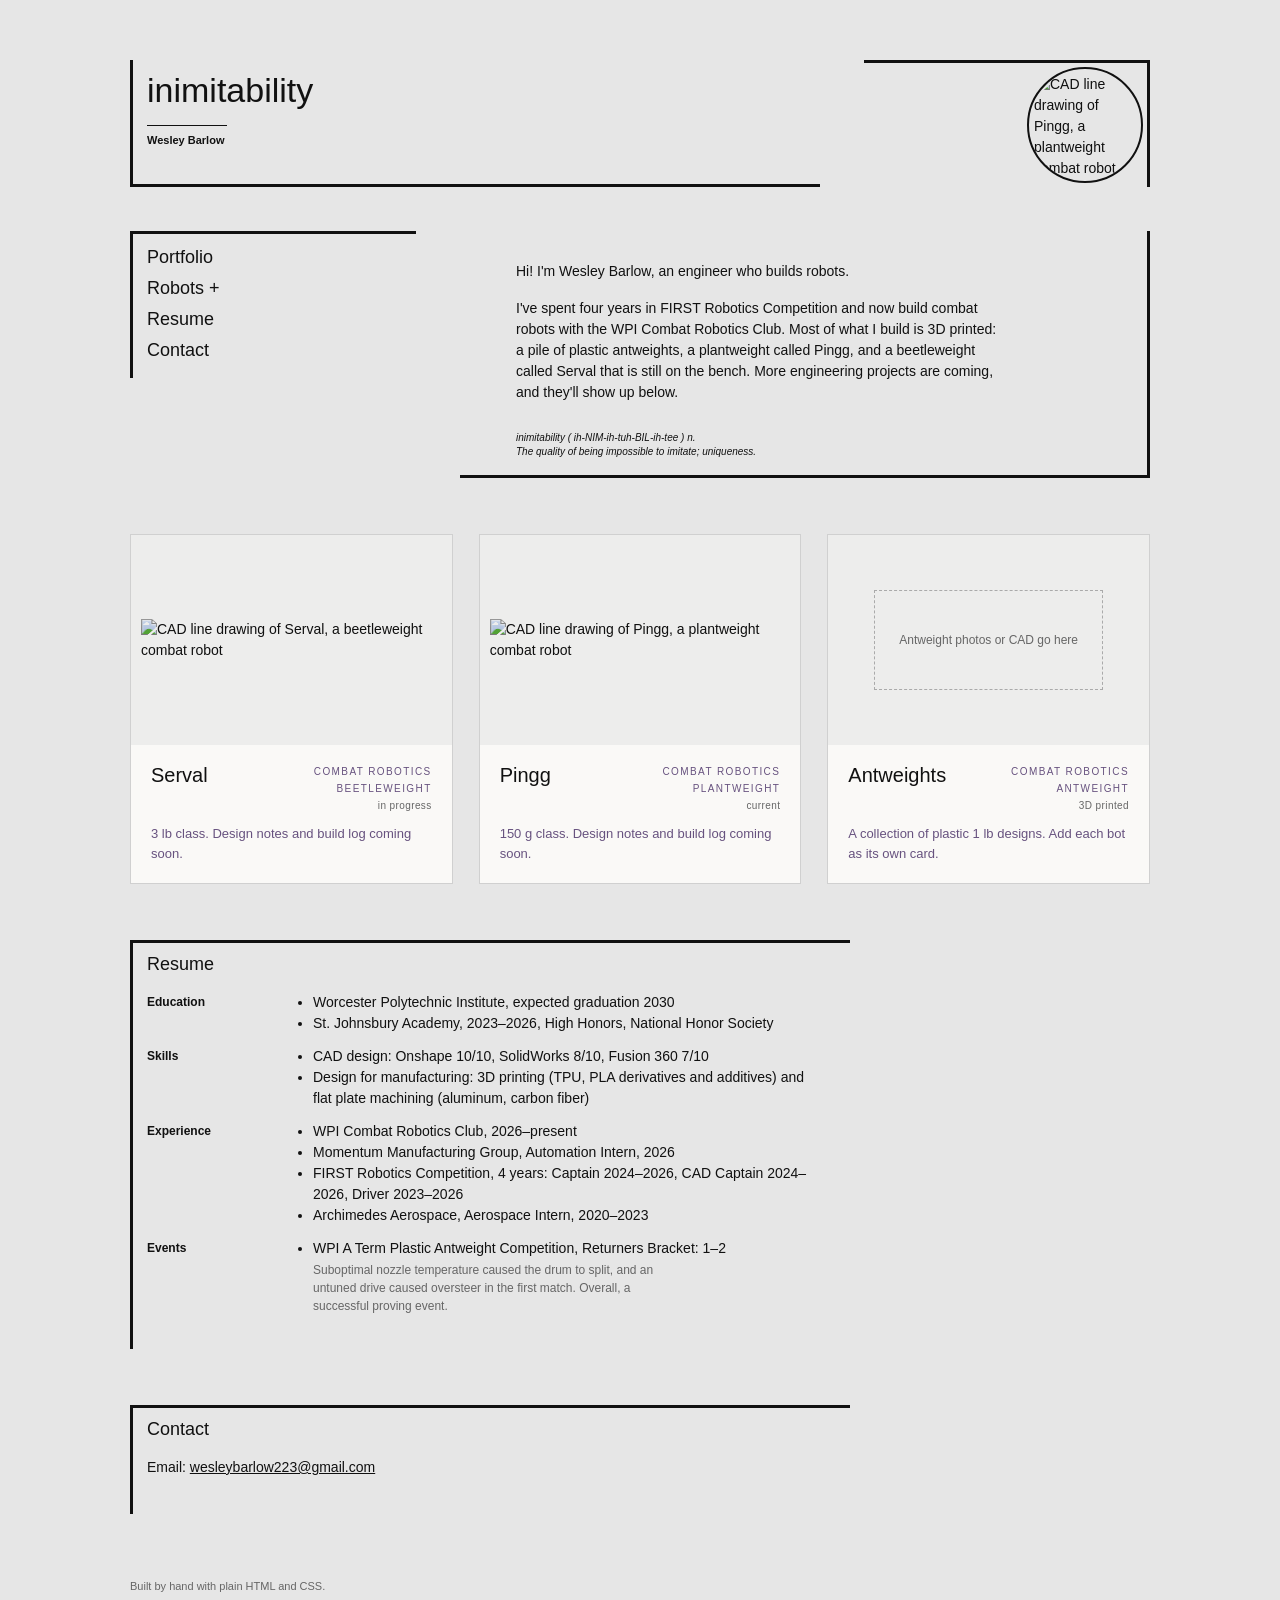
==== index.html @ 0fb49ba6 "Added style and index files for first publish" ====
<!DOCTYPE html>
<html lang="en">
<head>
  <meta charset="utf-8">
  <meta name="viewport" content="width=device-width, initial-scale=1">
  <title>inimitability | Wesley Barlow</title>
  <meta name="description" content="Combat robotics and engineering projects by Wesley Barlow.">
  <link rel="stylesheet" href="style.css">
</head>

<body>
<div class="wrap">

  <!-- ===== HEADER ===== -->
  <header class="top">
    <div class="title-box">
      <h1>inimitability</h1>
      <hr class="rule">
      <p class="name">Wesley Barlow</p>
    </div>
    <div class="logo-box">
      <div class="logo">
        <img src="images/pingg.png" alt="CAD line drawing of Pingg, a plantweight combat robot">
      </div>
    </div>
  </header>

  <!-- ===== NAV + INTRO ===== -->
  <div class="layout">
    <nav class="side" aria-label="Main">
      <a href="#portfolio">Portfolio</a>
      <details>
        <summary>Robots</summary>
        <div class="sub">
          <a href="#serval">Serval (beetleweight)</a>
          <a href="#pingg">Pingg (plantweight)</a>
          <a href="#antweights">Antweights</a>
        </div>
      </details>
      <a href="#resume">Resume</a>
      <a href="#contact">Contact</a>
    </nav>

    <section class="intro">
      <p>Hi! I'm Wesley Barlow, an engineer who builds robots.</p>
      <p>I've spent four years in FIRST Robotics Competition and now build combat robots with the WPI Combat Robotics Club. Most of what I build is 3D printed: a pile of plastic antweights, a plantweight called Pingg, and a beetleweight called Serval that is still on the bench. More engineering projects are coming, and they'll show up below.</p>

      <div class="definition">
        <p>inimitability ( <span>ih-NIM-ih-tuh-BIL-ih-tee</span> ) n.</p>
        <p>The quality of being impossible to imitate; uniqueness.</p>
      </div>
    </section>
  </div>

  <!-- ===== PORTFOLIO ===== -->
  <main id="portfolio" class="portfolio" aria-label="Portfolio">

    <!--
      HOW TO ADD A PROJECT:
      1. Put your image in the "images" folder.
      2. Copy one whole <article> ... </article> block below.
      3. Change the id, the image file name, the title, the tags, the status and the note.
      Newest projects go first.
      To leave a spot for a future project, copy the "Antweights" card and swap in its details.
    -->

    <article class="card" id="serval">
      <div class="card-img">
        <img src="images/serval.png" alt="CAD line drawing of Serval, a beetleweight combat robot">
      </div>
      <div class="card-body">
        <h3>Serval</h3>
        <p class="meta">Combat robotics<br>Beetleweight<span class="status">in progress</span></p>
        <p class="card-note">3 lb class. Design notes and build log coming soon.</p>
      </div>
    </article>

    <article class="card" id="pingg">
      <div class="card-img">
        <img src="images/pingg.png" alt="CAD line drawing of Pingg, a plantweight combat robot">
      </div>
      <div class="card-body">
        <h3>Pingg</h3>
        <p class="meta">Combat robotics<br>Plantweight<span class="status">current</span></p>
        <p class="card-note">150 g class. Design notes and build log coming soon.</p>
      </div>
    </article>

    <article class="card" id="antweights">
      <div class="card-img">
        <div class="placeholder">Antweight photos or CAD go here</div>
      </div>
      <div class="card-body">
        <h3>Antweights</h3>
        <p class="meta">Combat robotics<br>Antweight<span class="status">3D printed</span></p>
        <p class="card-note">A collection of plastic 1 lb designs. Add each bot as its own card.</p>
      </div>
    </article>

  </main>

  <!-- ===== RESUME ===== -->
  <section id="resume" class="section">
    <div class="box">
      <h2>Resume</h2>

      <dl class="resume-row">
        <dt>Education</dt>
        <dd>
          <ul>
            <li>Worcester Polytechnic Institute, expected graduation 2030</li>
            <li>St. Johnsbury Academy, 2023&ndash;2026, High Honors, National Honor Society</li>
          </ul>
        </dd>
      </dl>

      <dl class="resume-row">
        <dt>Skills</dt>
        <dd>
          <ul>
            <li>CAD design: Onshape 10/10, SolidWorks 8/10, Fusion 360 7/10</li>
            <li>Design for manufacturing: 3D printing (TPU, PLA derivatives and additives) and flat plate machining (aluminum, carbon fiber)</li>
          </ul>
        </dd>
      </dl>

      <dl class="resume-row">
        <dt>Experience</dt>
        <dd>
          <ul>
            <li>WPI Combat Robotics Club, 2026&ndash;present</li>
            <li>Momentum Manufacturing Group, Automation Intern, 2026</li>
            <li>FIRST Robotics Competition, 4 years: Captain 2024&ndash;2026, CAD Captain 2024&ndash;2026, Driver 2023&ndash;2026</li>
            <li>Archimedes Aerospace, Aerospace Intern, 2020&ndash;2023</li>
          </ul>
        </dd>
      </dl>

      <dl class="resume-row">
        <dt>Events</dt>
        <dd>
          <ul>
            <li>
              WPI A Term Plastic Antweight Competition, Returners Bracket: 1&ndash;2
              <span class="note event-note">Suboptimal nozzle temperature caused the drum to split, and an untuned drive caused oversteer in the first match. Overall, a successful proving event.</span>
            </li>
          </ul>
        </dd>
      </dl>
    </div>
  </section>

  <!-- ===== CONTACT ===== -->
  <section id="contact" class="section">
    <div class="box">
      <h2>Contact</h2>
      <p>Email: <a href="mailto:wesleybarlow223@gmail.com">wesleybarlow223@gmail.com</a></p>
    </div>
  </section>

  <footer>
    <p>Built by hand with plain HTML and CSS.</p>
  </footer>

</div>
</body>
</html>
---- style.css ----
/* ------------------------------------------------------------
   Colors and sizes live here so they are easy to tweak.
   ------------------------------------------------------------ */
:root {
  --bg: #e6e6e6;        /* page background */
  --ink: #111;          /* text and borders */
  --muted: #666;        /* small gray text */
  --card: #faf9f7;      /* card body */
  --card-img: #ededec;  /* band behind the drawings */
  --card-line: #d0d0d0; /* thin card outline */
  --accent: #67527f;    /* tags and card links */
  --border: 3px solid var(--ink);
  --gap: 44px;
}

* { box-sizing: border-box; }

html { scroll-behavior: smooth; }

body {
  margin: 0;
  background: var(--bg);
  color: var(--ink);
  font-family: Helvetica, Arial, sans-serif;
  font-size: 14px;
  line-height: 1.5;
}

.wrap {
  max-width: 1060px;
  margin: 0 auto;
  padding: 60px 20px 80px;
}

a { color: inherit; }
a:focus-visible,
summary:focus-visible {
  outline: 2px solid var(--accent);
  outline-offset: 3px;
}

/* ---------- header ---------- */
.top {
  display: flex;
  gap: var(--gap);
}

.title-box {
  flex: 1;
  border-left: var(--border);
  border-bottom: var(--border);
  padding: 10px 14px 12px;
}

.title-box h1 {
  margin: 0;
  font-size: 34px;
  font-weight: 400;
  line-height: 1.2;
}

.title-box .rule {
  width: 80px;
  border: 0;
  border-top: 1px solid var(--ink);
  margin: 14px 0 6px;
}

.title-box .name {
  margin: 0;
  font-size: 11px;
  font-weight: 700;
}

.logo-box {
  width: 286px;
  border-top: var(--border);
  border-right: var(--border);
  display: flex;
  justify-content: flex-end;
  align-items: flex-start;
  padding: 4px;
}

.logo {
  width: 116px;
  height: 116px;
  border: 2px solid var(--ink);
  border-radius: 50%;
  overflow: hidden;
  display: flex;
  align-items: center;
  justify-content: center;
}

.logo img {
  width: 100%;
  height: 100%;
  object-fit: contain;
  padding: 5px;
  mix-blend-mode: multiply;
}

/* ---------- nav + intro ---------- */
.layout {
  display: grid;
  grid-template-columns: 286px 1fr;
  gap: var(--gap);
  margin-top: var(--gap);
  align-items: start;
}

.side {
  border-left: var(--border);
  border-top: var(--border);
  padding: 8px 14px 12px;
  font-size: 18px;
}

.side a,
.side summary {
  display: block;
  padding: 2px 0;
  text-decoration: none;
  cursor: pointer;
}

.side a:hover,
.side summary:hover { text-decoration: underline; }

.side summary { list-style: none; }
.side summary::-webkit-details-marker { display: none; }
.side summary::after { content: " +"; }
.side details[open] summary::after { content: " \2212"; }

.side .sub a {
  font-size: 14px;
  padding: 2px 0 2px 14px;
}

.intro {
  border-right: var(--border);
  border-bottom: var(--border);
  padding: 30px 26px 16px 56px;
}

.intro p { margin: 0 0 16px; max-width: 62ch; }

.definition {
  margin-top: 28px;
  font-size: 10px;
  line-height: 1.4;
  font-style: italic;
}
.definition p { margin: 0; }

/* ---------- portfolio grid ---------- */
.portfolio {
  margin-top: 56px;
  display: grid;
  grid-template-columns: repeat(auto-fill, minmax(290px, 1fr));
  gap: 26px;
}

.card {
  background: var(--card);
  border: 1px solid var(--card-line);
  display: flex;
  flex-direction: column;
  scroll-margin-top: 24px;
}

.card-img {
  height: 210px;
  background: var(--card-img);
  display: flex;
  align-items: center;
  justify-content: center;
  padding: 10px;
}

.card-img img {
  max-width: 100%;
  max-height: 100%;
  object-fit: contain;
  mix-blend-mode: multiply; /* lets the white drawing background blend into the gray */
}

.card-img .placeholder {
  color: var(--muted);
  font-size: 12px;
  border: 1px dashed #aaa;
  padding: 40px 24px;
  text-align: center;
}

.card-body {
  padding: 18px 20px 20px;
  display: grid;
  grid-template-columns: 1fr auto;
  gap: 6px 14px;
}

.card-body h3 {
  margin: 0;
  font-size: 20px;
  font-weight: 400;
  line-height: 1.25;
}

.meta {
  margin: 0;
  text-align: right;
  font-size: 10px;
  line-height: 1.7;
  letter-spacing: 0.14em;
  text-transform: uppercase;
  color: var(--accent);
}

.meta .status {
  display: block;
  letter-spacing: 0.04em;
  text-transform: none;
  color: var(--muted);
}

.card-note {
  grid-column: 1 / -1;
  margin: 4px 0 0;
  font-size: 13px;
  color: var(--accent);
}

/* ---------- resume + contact ---------- */
.section {
  margin-top: 56px;
  scroll-margin-top: 24px;
}

.section .box {
  border-left: var(--border);
  border-top: var(--border);
  padding: 8px 26px 22px 14px;
  max-width: 720px;
}

.section h2 {
  margin: 0 0 14px;
  font-size: 18px;
  font-weight: 400;
}

.resume-row {
  display: grid;
  grid-template-columns: 130px 1fr;
  gap: 4px 20px;
  margin: 0 0 12px;
}

.resume-row dt { font-weight: 700; font-size: 12px; padding-top: 1px; }
.resume-row dd { margin: 0; }

.resume-row ul { margin: 0; padding-left: 16px; }

.note {
  color: var(--muted);
  font-size: 12px;
}

.event-note {
  display: block;
  margin-top: 2px;
  max-width: 56ch;
}

footer {
  margin-top: 64px;
  font-size: 11px;
  color: var(--muted);
}

/* ---------- small screens ---------- */
@media (max-width: 760px) {
  .wrap { padding: 28px 16px 60px; }
  .top { gap: 16px; }
  .logo-box { width: auto; }
  .logo { width: 84px; height: 84px; }
  .logo img { padding: 4px; }
  .title-box h1 { font-size: 28px; }

  .layout { grid-template-columns: 1fr; gap: 28px; }
  .intro { padding: 22px 16px 14px 24px; }

  .resume-row { grid-template-columns: 1fr; gap: 0; }
}

@media (prefers-reduced-motion: reduce) {
  html { scroll-behavior: auto; }
}
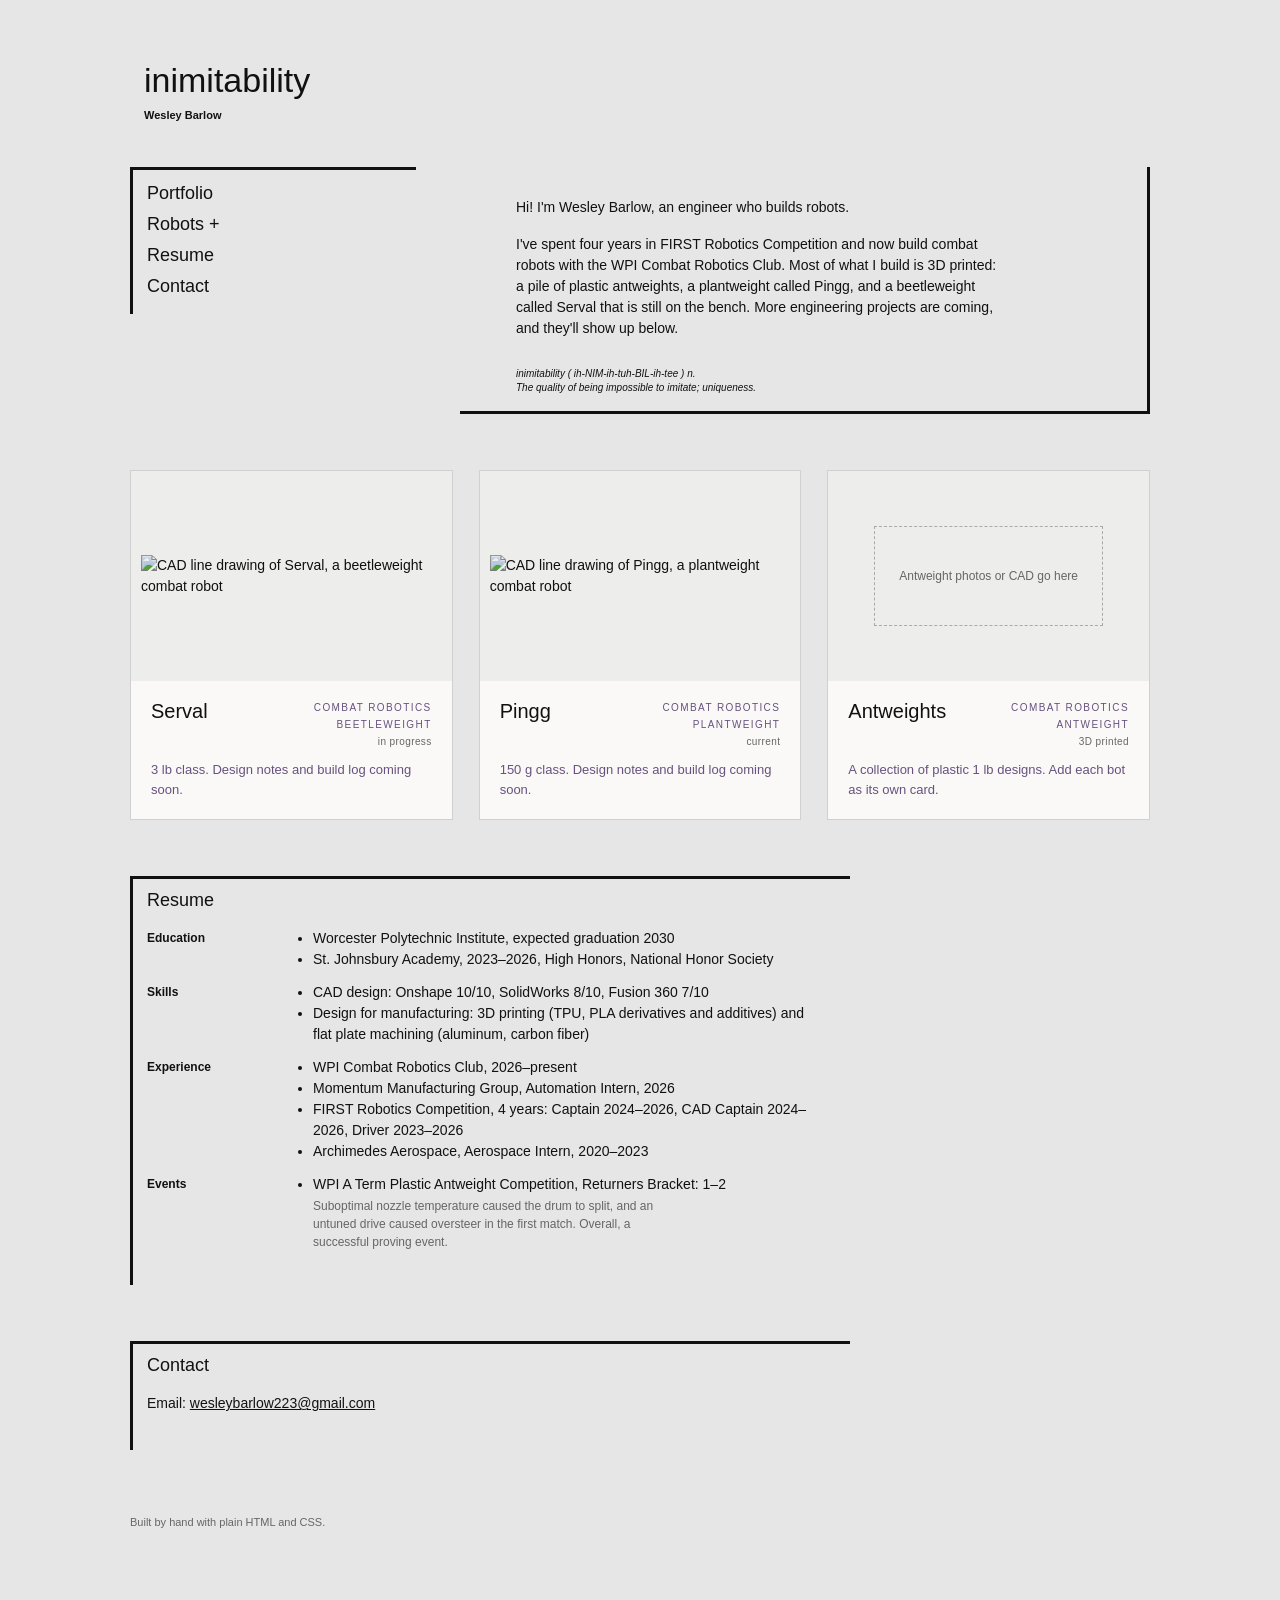
==== commit cd61b01a: "Add files via upload" ====
--- a/index.html
+++ b/index.html
@@ -15,13 +15,7 @@
   <header class="top">
     <div class="title-box">
       <h1>inimitability</h1>
-      <hr class="rule">
       <p class="name">Wesley Barlow</p>
-    </div>
-    <div class="logo-box">
-      <div class="logo">
-        <img src="images/pingg.png" alt="CAD line drawing of Pingg, a plantweight combat robot">
-      </div>
     </div>
   </header>
 
--- a/style.css
+++ b/style.css
@@ -47,9 +47,7 @@
 
 .title-box {
   flex: 1;
-  border-left: var(--border);
-  border-bottom: var(--border);
-  padding: 10px 14px 12px;
+  padding: 0 14px;
 }
 
 .title-box h1 {
@@ -59,46 +57,10 @@
   line-height: 1.2;
 }
 
-.title-box .rule {
-  width: 80px;
-  border: 0;
-  border-top: 1px solid var(--ink);
-  margin: 14px 0 6px;
-}
-
 .title-box .name {
-  margin: 0;
+  margin: 6px 0 0;
   font-size: 11px;
   font-weight: 700;
-}
-
-.logo-box {
-  width: 286px;
-  border-top: var(--border);
-  border-right: var(--border);
-  display: flex;
-  justify-content: flex-end;
-  align-items: flex-start;
-  padding: 4px;
-}
-
-.logo {
-  width: 116px;
-  height: 116px;
-  border: 2px solid var(--ink);
-  border-radius: 50%;
-  overflow: hidden;
-  display: flex;
-  align-items: center;
-  justify-content: center;
-}
-
-.logo img {
-  width: 100%;
-  height: 100%;
-  object-fit: contain;
-  padding: 5px;
-  mix-blend-mode: multiply;
 }
 
 /* ---------- nav + intro ---------- */
@@ -284,9 +246,6 @@
 @media (max-width: 760px) {
   .wrap { padding: 28px 16px 60px; }
   .top { gap: 16px; }
-  .logo-box { width: auto; }
-  .logo { width: 84px; height: 84px; }
-  .logo img { padding: 4px; }
   .title-box h1 { font-size: 28px; }
 
   .layout { grid-template-columns: 1fr; gap: 28px; }
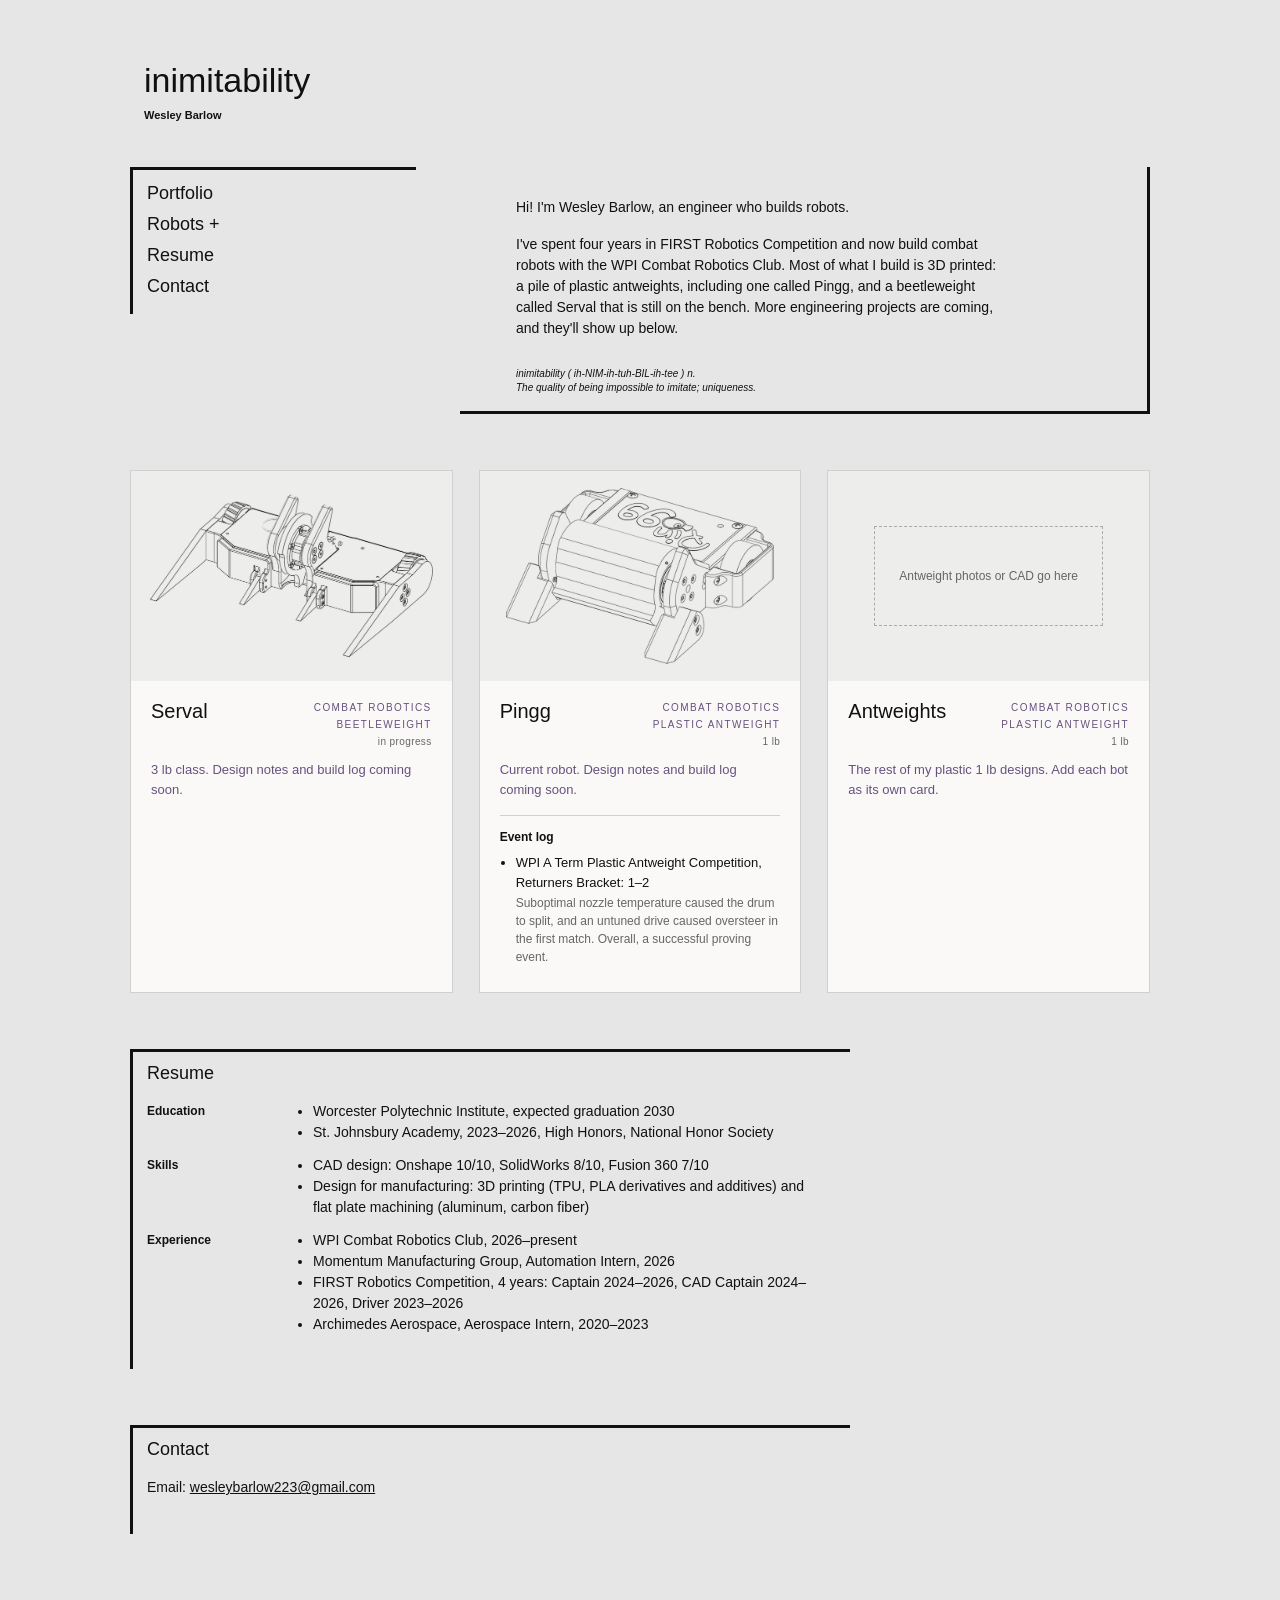
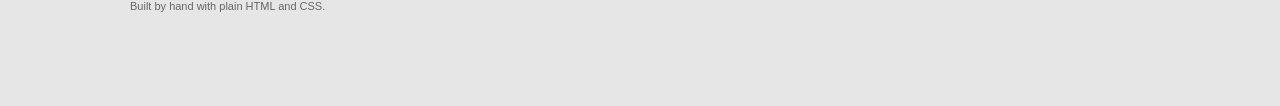
==== commit f0a6b7f3: "Add files via upload" ====
--- a/index.html
+++ b/index.html
@@ -5,7 +5,293 @@
   <meta name="viewport" content="width=device-width, initial-scale=1">
   <title>inimitability | Wesley Barlow</title>
   <meta name="description" content="Combat robotics and engineering projects by Wesley Barlow.">
-  <link rel="stylesheet" href="style.css">
+  <style>
+/* ------------------------------------------------------------
+   Colors and sizes live here so they are easy to tweak.
+   ------------------------------------------------------------ */
+:root {
+  --bg: #e6e6e6;        /* page background */
+  --ink: #111;          /* text and borders */
+  --muted: #666;        /* small gray text */
+  --card: #faf9f7;      /* card body */
+  --card-img: #ededec;  /* band behind the drawings */
+  --card-line: #d0d0d0; /* thin card outline */
+  --accent: #67527f;    /* tags and card links */
+  --border: 3px solid var(--ink);
+  --gap: 44px;
+}
+
+* { box-sizing: border-box; }
+
+html { scroll-behavior: smooth; }
+
+body {
+  margin: 0;
+  background: var(--bg);
+  color: var(--ink);
+  font-family: Helvetica, Arial, sans-serif;
+  font-size: 14px;
+  line-height: 1.5;
+}
+
+.wrap {
+  max-width: 1060px;
+  margin: 0 auto;
+  padding: 60px 20px 80px;
+}
+
+a { color: inherit; }
+a:focus-visible,
+summary:focus-visible {
+  outline: 2px solid var(--accent);
+  outline-offset: 3px;
+}
+
+/* ---------- header ---------- */
+.top {
+  display: flex;
+  gap: var(--gap);
+}
+
+.title-box {
+  flex: 1;
+  padding: 0 14px;
+}
+
+.title-box h1 {
+  margin: 0;
+  font-size: 34px;
+  font-weight: 400;
+  line-height: 1.2;
+}
+
+.title-box .name {
+  margin: 6px 0 0;
+  font-size: 11px;
+  font-weight: 700;
+}
+
+/* ---------- nav + intro ---------- */
+.layout {
+  display: grid;
+  grid-template-columns: 286px 1fr;
+  gap: var(--gap);
+  margin-top: var(--gap);
+  align-items: start;
+}
+
+.side {
+  border-left: var(--border);
+  border-top: var(--border);
+  padding: 8px 14px 12px;
+  font-size: 18px;
+}
+
+.side a,
+.side summary {
+  display: block;
+  padding: 2px 0;
+  text-decoration: none;
+  cursor: pointer;
+}
+
+.side a:hover,
+.side summary:hover { text-decoration: underline; }
+
+.side summary { list-style: none; }
+.side summary::-webkit-details-marker { display: none; }
+.side summary::after { content: " +"; }
+.side details[open] summary::after { content: " \2212"; }
+
+.side .sub a {
+  font-size: 14px;
+  padding: 2px 0 2px 14px;
+}
+
+.intro {
+  border-right: var(--border);
+  border-bottom: var(--border);
+  padding: 30px 26px 16px 56px;
+}
+
+.intro p { margin: 0 0 16px; max-width: 62ch; }
+
+.definition {
+  margin-top: 28px;
+  font-size: 10px;
+  line-height: 1.4;
+  font-style: italic;
+}
+.definition p { margin: 0; }
+
+/* ---------- portfolio grid ---------- */
+.portfolio {
+  margin-top: 56px;
+  display: grid;
+  grid-template-columns: repeat(auto-fill, minmax(290px, 1fr));
+  gap: 26px;
+}
+
+.card {
+  background: var(--card);
+  border: 1px solid var(--card-line);
+  display: flex;
+  flex-direction: column;
+  scroll-margin-top: 24px;
+}
+
+.card-img {
+  height: 210px;
+  background: var(--card-img);
+  display: flex;
+  align-items: center;
+  justify-content: center;
+  padding: 10px;
+}
+
+.card-img img {
+  max-width: 100%;
+  max-height: 100%;
+  object-fit: contain;
+  mix-blend-mode: multiply; /* lets the white drawing background blend into the gray */
+}
+
+.card-img .placeholder {
+  color: var(--muted);
+  font-size: 12px;
+  border: 1px dashed #aaa;
+  padding: 40px 24px;
+  text-align: center;
+}
+
+.card-body {
+  padding: 18px 20px 20px;
+  display: grid;
+  grid-template-columns: 1fr auto;
+  gap: 6px 14px;
+}
+
+.card-body h3 {
+  margin: 0;
+  font-size: 20px;
+  font-weight: 400;
+  line-height: 1.25;
+}
+
+.meta {
+  margin: 0;
+  text-align: right;
+  font-size: 10px;
+  line-height: 1.7;
+  letter-spacing: 0.14em;
+  text-transform: uppercase;
+  color: var(--accent);
+}
+
+.meta .status {
+  display: block;
+  letter-spacing: 0.04em;
+  text-transform: none;
+  color: var(--muted);
+}
+
+.card-note {
+  grid-column: 1 / -1;
+  margin: 4px 0 0;
+  font-size: 13px;
+  color: var(--accent);
+}
+
+/* ---------- resume + contact ---------- */
+.section {
+  margin-top: 56px;
+  scroll-margin-top: 24px;
+}
+
+.section .box {
+  border-left: var(--border);
+  border-top: var(--border);
+  padding: 8px 26px 22px 14px;
+  max-width: 720px;
+}
+
+.section h2 {
+  margin: 0 0 14px;
+  font-size: 18px;
+  font-weight: 400;
+}
+
+.resume-row {
+  display: grid;
+  grid-template-columns: 130px 1fr;
+  gap: 4px 20px;
+  margin: 0 0 12px;
+}
+
+.resume-row dt { font-weight: 700; font-size: 12px; padding-top: 1px; }
+.resume-row dd { margin: 0; }
+
+.resume-row ul { margin: 0; padding-left: 16px; }
+
+.note {
+  color: var(--muted);
+  font-size: 12px;
+}
+
+.event-log {
+  grid-column: 1 / -1;
+  margin-top: 10px;
+  padding-top: 12px;
+  border-top: 1px solid var(--card-line);
+}
+
+.event-log h4 {
+  margin: 0 0 6px;
+  font-size: 12px;
+  font-weight: 700;
+}
+
+.event-log ul {
+  margin: 0;
+  padding-left: 16px;
+}
+
+.event-log li { margin-bottom: 6px; }
+
+.event-name {
+  display: block;
+  font-size: 13px;
+}
+
+.event-notes {
+  display: block;
+  margin-top: 2px;
+  font-size: 12px;
+  color: var(--muted);
+}
+
+footer {
+  margin-top: 64px;
+  font-size: 11px;
+  color: var(--muted);
+}
+
+/* ---------- small screens ---------- */
+@media (max-width: 760px) {
+  .wrap { padding: 28px 16px 60px; }
+  .top { gap: 16px; }
+  .title-box h1 { font-size: 28px; }
+
+  .layout { grid-template-columns: 1fr; gap: 28px; }
+  .intro { padding: 22px 16px 14px 24px; }
+
+  .resume-row { grid-template-columns: 1fr; gap: 0; }
+}
+
+@media (prefers-reduced-motion: reduce) {
+  html { scroll-behavior: auto; }
+}
+</style>
 </head>
 
 <body>
@@ -27,7 +313,7 @@
         <summary>Robots</summary>
         <div class="sub">
           <a href="#serval">Serval (beetleweight)</a>
-          <a href="#pingg">Pingg (plantweight)</a>
+          <a href="#pingg">Pingg (antweight)</a>
           <a href="#antweights">Antweights</a>
         </div>
       </details>
@@ -37,7 +323,7 @@
 
     <section class="intro">
       <p>Hi! I'm Wesley Barlow, an engineer who builds robots.</p>
-      <p>I've spent four years in FIRST Robotics Competition and now build combat robots with the WPI Combat Robotics Club. Most of what I build is 3D printed: a pile of plastic antweights, a plantweight called Pingg, and a beetleweight called Serval that is still on the bench. More engineering projects are coming, and they'll show up below.</p>
+      <p>I've spent four years in FIRST Robotics Competition and now build combat robots with the WPI Combat Robotics Club. Most of what I build is 3D printed: a pile of plastic antweights, including one called Pingg, and a beetleweight called Serval that is still on the bench. More engineering projects are coming, and they'll show up below.</p>
 
       <div class="definition">
         <p>inimitability ( <span>ih-NIM-ih-tuh-BIL-ih-tee</span> ) n.</p>
@@ -51,16 +337,20 @@
 
     <!--
       HOW TO ADD A PROJECT:
-      1. Put your image in the "images" folder.
-      2. Copy one whole <article> ... </article> block below.
-      3. Change the id, the image file name, the title, the tags, the status and the note.
+      1. Copy one whole <article> ... </article> block below.
+      2. Change the id, the title, the tags, the status and the note.
+      3. For the image: the two robot drawings are built into this file. For a new image,
+         either send it to Claude to embed, or upload it to an "images" folder in your repo
+         and point the <img src="images/your-file.png"> at it.
       Newest projects go first.
       To leave a spot for a future project, copy the "Antweights" card and swap in its details.
+      To add an event to a robot, copy one <li> inside its "event-log" block (see Pingg).
+      A robot with no events yet just leaves the event-log block out (see Serval).
     -->
 
     <article class="card" id="serval">
       <div class="card-img">
-        <img src="images/serval.png" alt="CAD line drawing of Serval, a beetleweight combat robot">
+        <img src="[data-uri]" alt="CAD line drawing of Serval, a beetleweight combat robot">
       </div>
       <div class="card-body">
         <h3>Serval</h3>
@@ -71,12 +361,22 @@
 
     <article class="card" id="pingg">
       <div class="card-img">
-        <img src="images/pingg.png" alt="CAD line drawing of Pingg, a plantweight combat robot">
+        <img src="[data-uri]" alt="CAD line drawing of Pingg, an antweight combat robot">
       </div>
       <div class="card-body">
         <h3>Pingg</h3>
-        <p class="meta">Combat robotics<br>Plantweight<span class="status">current</span></p>
-        <p class="card-note">150 g class. Design notes and build log coming soon.</p>
+        <p class="meta">Combat robotics<br>Plastic antweight<span class="status">1 lb</span></p>
+        <p class="card-note">Current robot. Design notes and build log coming soon.</p>
+
+        <div class="event-log">
+          <h4>Event log</h4>
+          <ul>
+            <li>
+              <span class="event-name">WPI A Term Plastic Antweight Competition, Returners Bracket: 1&ndash;2</span>
+              <span class="event-notes">Suboptimal nozzle temperature caused the drum to split, and an untuned drive caused oversteer in the first match. Overall, a successful proving event.</span>
+            </li>
+          </ul>
+        </div>
       </div>
     </article>
 
@@ -86,8 +386,8 @@
       </div>
       <div class="card-body">
         <h3>Antweights</h3>
-        <p class="meta">Combat robotics<br>Antweight<span class="status">3D printed</span></p>
-        <p class="card-note">A collection of plastic 1 lb designs. Add each bot as its own card.</p>
+        <p class="meta">Combat robotics<br>Plastic antweight<span class="status">1 lb</span></p>
+        <p class="card-note">The rest of my plastic 1 lb designs. Add each bot as its own card.</p>
       </div>
     </article>
 
@@ -129,18 +429,6 @@
           </ul>
         </dd>
       </dl>
-
-      <dl class="resume-row">
-        <dt>Events</dt>
-        <dd>
-          <ul>
-            <li>
-              WPI A Term Plastic Antweight Competition, Returners Bracket: 1&ndash;2
-              <span class="note event-note">Suboptimal nozzle temperature caused the drum to split, and an untuned drive caused oversteer in the first match. Overall, a successful proving event.</span>
-            </li>
-          </ul>
-        </dd>
-      </dl>
     </div>
   </section>
 
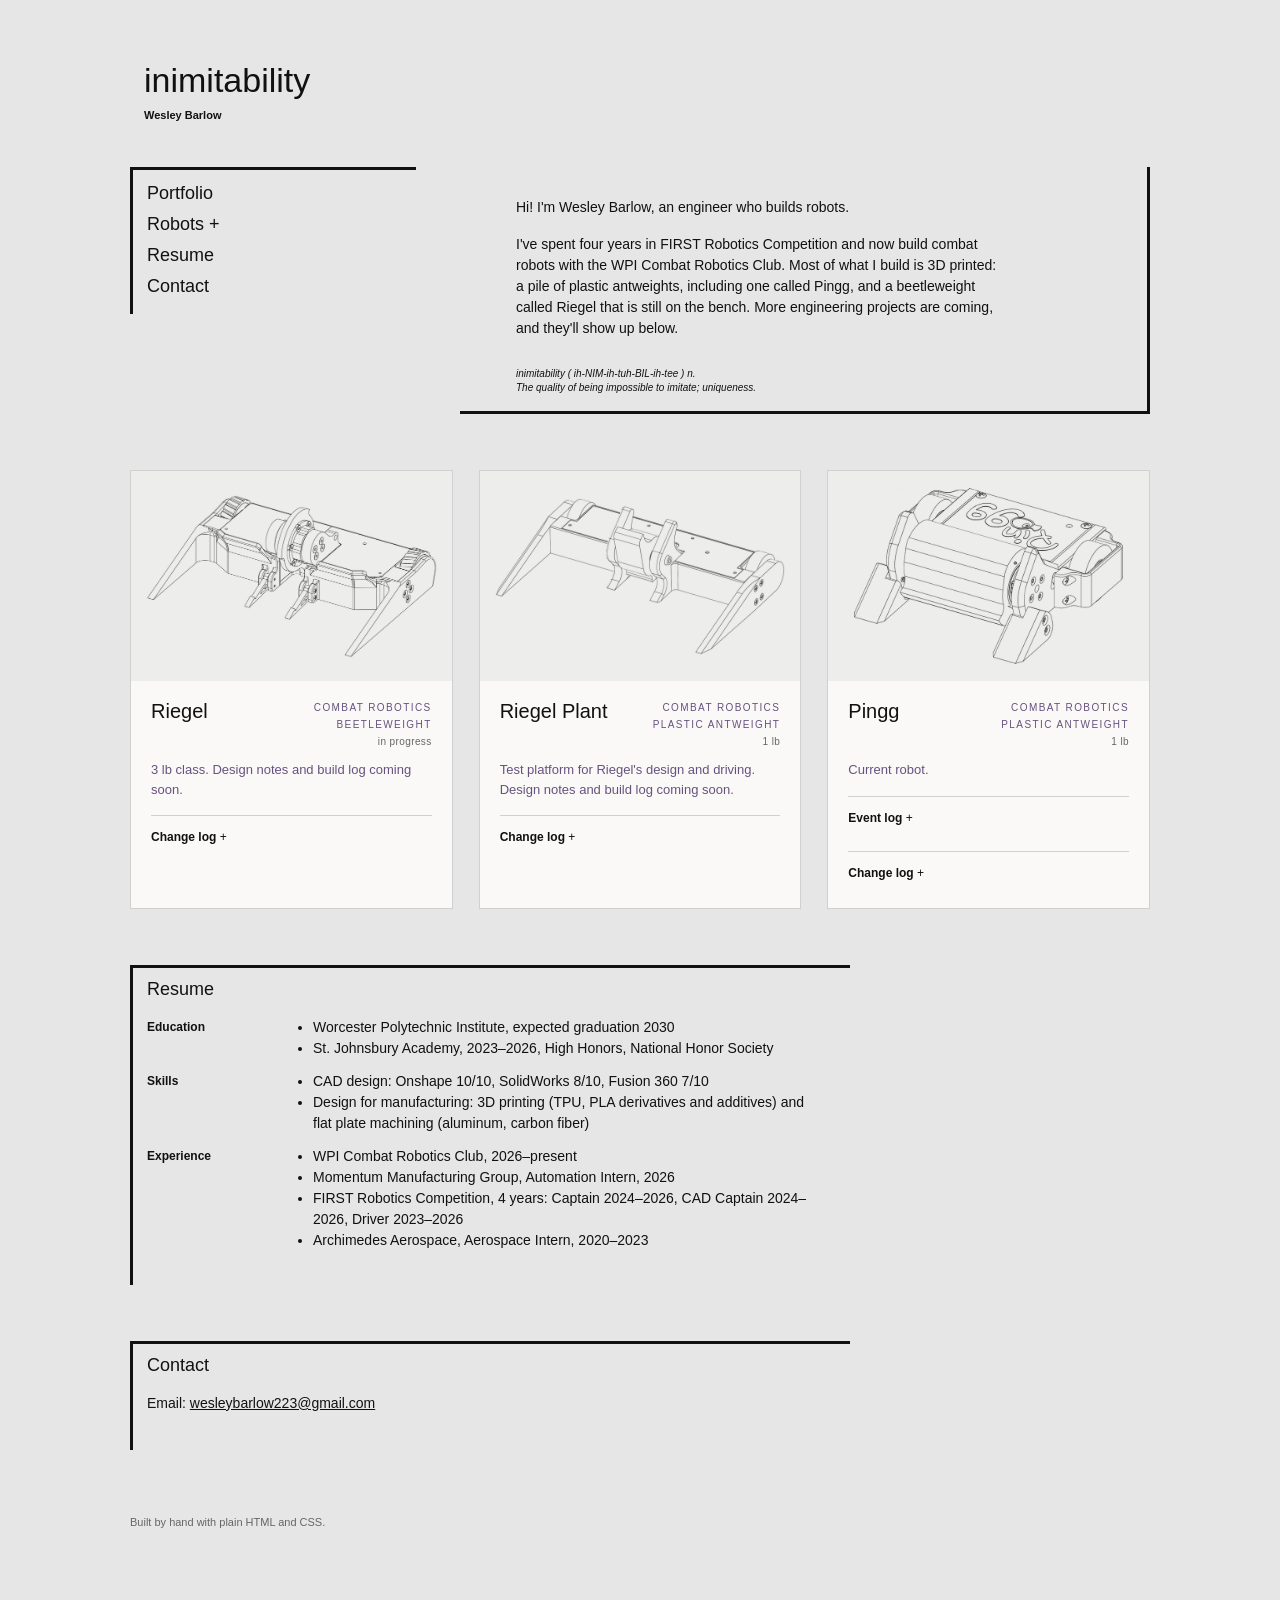
==== commit bf4ec428: "Add files via upload" ====
--- a/index.html
+++ b/index.html
@@ -245,14 +245,21 @@
   border-top: 1px solid var(--card-line);
 }
 
-.event-log h4 {
+.event-log summary {
   margin: 0 0 6px;
   font-size: 12px;
   font-weight: 700;
-}
+  cursor: pointer;
+  list-style: none;
+}
+
+.event-log summary::-webkit-details-marker { display: none; }
+.event-log summary::after { content: " +"; font-weight: 400; }
+.event-log[open] summary::after { content: " \2212"; }
+.event-log summary:hover { text-decoration: underline; }
 
 .event-log ul {
-  margin: 0;
+  margin: 8px 0 0;
   padding-left: 16px;
 }
 
@@ -268,6 +275,20 @@
   margin-top: 2px;
   font-size: 12px;
   color: var(--muted);
+}
+
+.event-tag {
+  margin-left: 6px;
+  font-size: 10px;
+  font-weight: 700;
+  letter-spacing: 0.08em;
+  text-transform: uppercase;
+  color: var(--accent);
+}
+
+.event-log + .event-log {
+  margin-top: 12px;
+  padding-top: 12px;
 }
 
 footer {
@@ -312,9 +333,9 @@
       <details>
         <summary>Robots</summary>
         <div class="sub">
-          <a href="#serval">Serval (beetleweight)</a>
+          <a href="#riegel">Riegel (beetleweight)</a>
           <a href="#pingg">Pingg (antweight)</a>
-          <a href="#antweights">Antweights</a>
+          <a href="#riegel-plant">Riegel Plant (antweight)</a>
         </div>
       </details>
       <a href="#resume">Resume</a>
@@ -323,7 +344,7 @@
 
     <section class="intro">
       <p>Hi! I'm Wesley Barlow, an engineer who builds robots.</p>
-      <p>I've spent four years in FIRST Robotics Competition and now build combat robots with the WPI Combat Robotics Club. Most of what I build is 3D printed: a pile of plastic antweights, including one called Pingg, and a beetleweight called Serval that is still on the bench. More engineering projects are coming, and they'll show up below.</p>
+      <p>I've spent four years in FIRST Robotics Competition and now build combat robots with the WPI Combat Robotics Club. Most of what I build is 3D printed: a pile of plastic antweights, including one called Pingg, and a beetleweight called Riegel that is still on the bench. More engineering projects are coming, and they'll show up below.</p>
 
       <div class="definition">
         <p>inimitability ( <span>ih-NIM-ih-tuh-BIL-ih-tee</span> ) n.</p>
@@ -343,55 +364,94 @@
          either send it to Claude to embed, or upload it to an "images" folder in your repo
          and point the <img src="images/your-file.png"> at it.
       Newest projects go first.
-      To leave a spot for a future project, copy the "Antweights" card and swap in its details.
-      To add an event to a robot, copy one <li> inside its "event-log" block (see Pingg).
-      A robot with no events yet just leaves the event-log block out (see Serval).
+      To add an entry to a robot's event log or change log, copy one <li> inside its
+      "event-log" block (see Pingg or Riegel), newest entry first.
+      A robot with no log yet just leaves the "event-log" block out.
+      The event log and change log are click-to-open dropdowns (<details> elements). Copy either
+      block the same way and add new entries at the top, newest first.
     -->
 
-    <article class="card" id="serval">
+    <article class="card" id="riegel">
       <div class="card-img">
-        <img src="[data-uri]" alt="CAD line drawing of Serval, a beetleweight combat robot">
+        <img src="[data-uri]" alt="CAD line drawing of Riegel, a beetleweight combat robot">
       </div>
       <div class="card-body">
-        <h3>Serval</h3>
+        <h3>Riegel</h3>
         <p class="meta">Combat robotics<br>Beetleweight<span class="status">in progress</span></p>
         <p class="card-note">3 lb class. Design notes and build log coming soon.</p>
+
+        <details class="event-log">
+          <summary>Change log</summary>
+          <ul>
+            <li>
+              <span class="event-name">10/04/26</span>
+              <span class="event-notes">Combined the front guards and corralling forks, added deflection guards, and separated the uprights.</span>
+            </li>
+          </ul>
+        </details>
       </div>
     </article>
 
-    <article class="card" id="pingg">
+        <article class="card" id="riegel-plant">
+      <div class="card-img">
+        <img src="[data-uri]" alt="CAD line drawing of Riegel Plant, a plastic antweight combat robot">
+      </div>
+      <div class="card-body">
+        <h3>Riegel Plant</h3>
+        <p class="meta">Combat robotics<br>Plastic antweight<span class="status">1 lb</span></p>
+        <p class="card-note">Test platform for Riegel's design and driving. Design notes and build log coming soon.</p>
+
+        <details class="event-log">
+          <summary>Change log</summary>
+          <ul>
+            <li>
+              <span class="event-name">09/26/26</span>
+              <span class="event-notes">Created Riegel Plant for testing the design and driving of the beetleweight Riegel.</span>
+            </li>
+          </ul>
+        </details>
+      </div>
+    </article>
+
+<article class="card" id="pingg">
       <div class="card-img">
         <img src="[data-uri]" alt="CAD line drawing of Pingg, an antweight combat robot">
       </div>
       <div class="card-body">
         <h3>Pingg</h3>
         <p class="meta">Combat robotics<br>Plastic antweight<span class="status">1 lb</span></p>
-        <p class="card-note">Current robot. Design notes and build log coming soon.</p>
-
-        <div class="event-log">
-          <h4>Event log</h4>
-          <ul>
+        <p class="card-note">Current robot.</p>
+
+        <details class="event-log">
+          <summary>Event log</summary>
+          <ul>
+            <li>
+              <span class="event-name">October CMARCC, Plastic Antweight Bracket <span class="event-tag">Upcoming</span></span>
+            </li>
             <li>
               <span class="event-name">WPI A Term Plastic Antweight Competition, Returners Bracket: 1&ndash;2</span>
               <span class="event-notes">Suboptimal nozzle temperature caused the drum to split, and an untuned drive caused oversteer in the first match. Overall, a successful proving event.</span>
             </li>
           </ul>
-        </div>
+        </details>
+
+        <details class="event-log">
+          <summary>Change log</summary>
+          <ul>
+            <li>
+              <span class="event-name">09/23/26</span>
+              <span class="event-notes">Pre-event updates: urethane wheel molds, updated motor retention system.</span>
+            </li>
+            <li>
+              <span class="event-name">09/22/26</span>
+              <span class="event-notes">Updated print settings for lower speed, lower cooling, higher nozzle temp.</span>
+            </li>
+          </ul>
+        </details>
       </div>
     </article>
 
-    <article class="card" id="antweights">
-      <div class="card-img">
-        <div class="placeholder">Antweight photos or CAD go here</div>
-      </div>
-      <div class="card-body">
-        <h3>Antweights</h3>
-        <p class="meta">Combat robotics<br>Plastic antweight<span class="status">1 lb</span></p>
-        <p class="card-note">The rest of my plastic 1 lb designs. Add each bot as its own card.</p>
-      </div>
-    </article>
-
-  </main>
+      </main>
 
   <!-- ===== RESUME ===== -->
   <section id="resume" class="section">
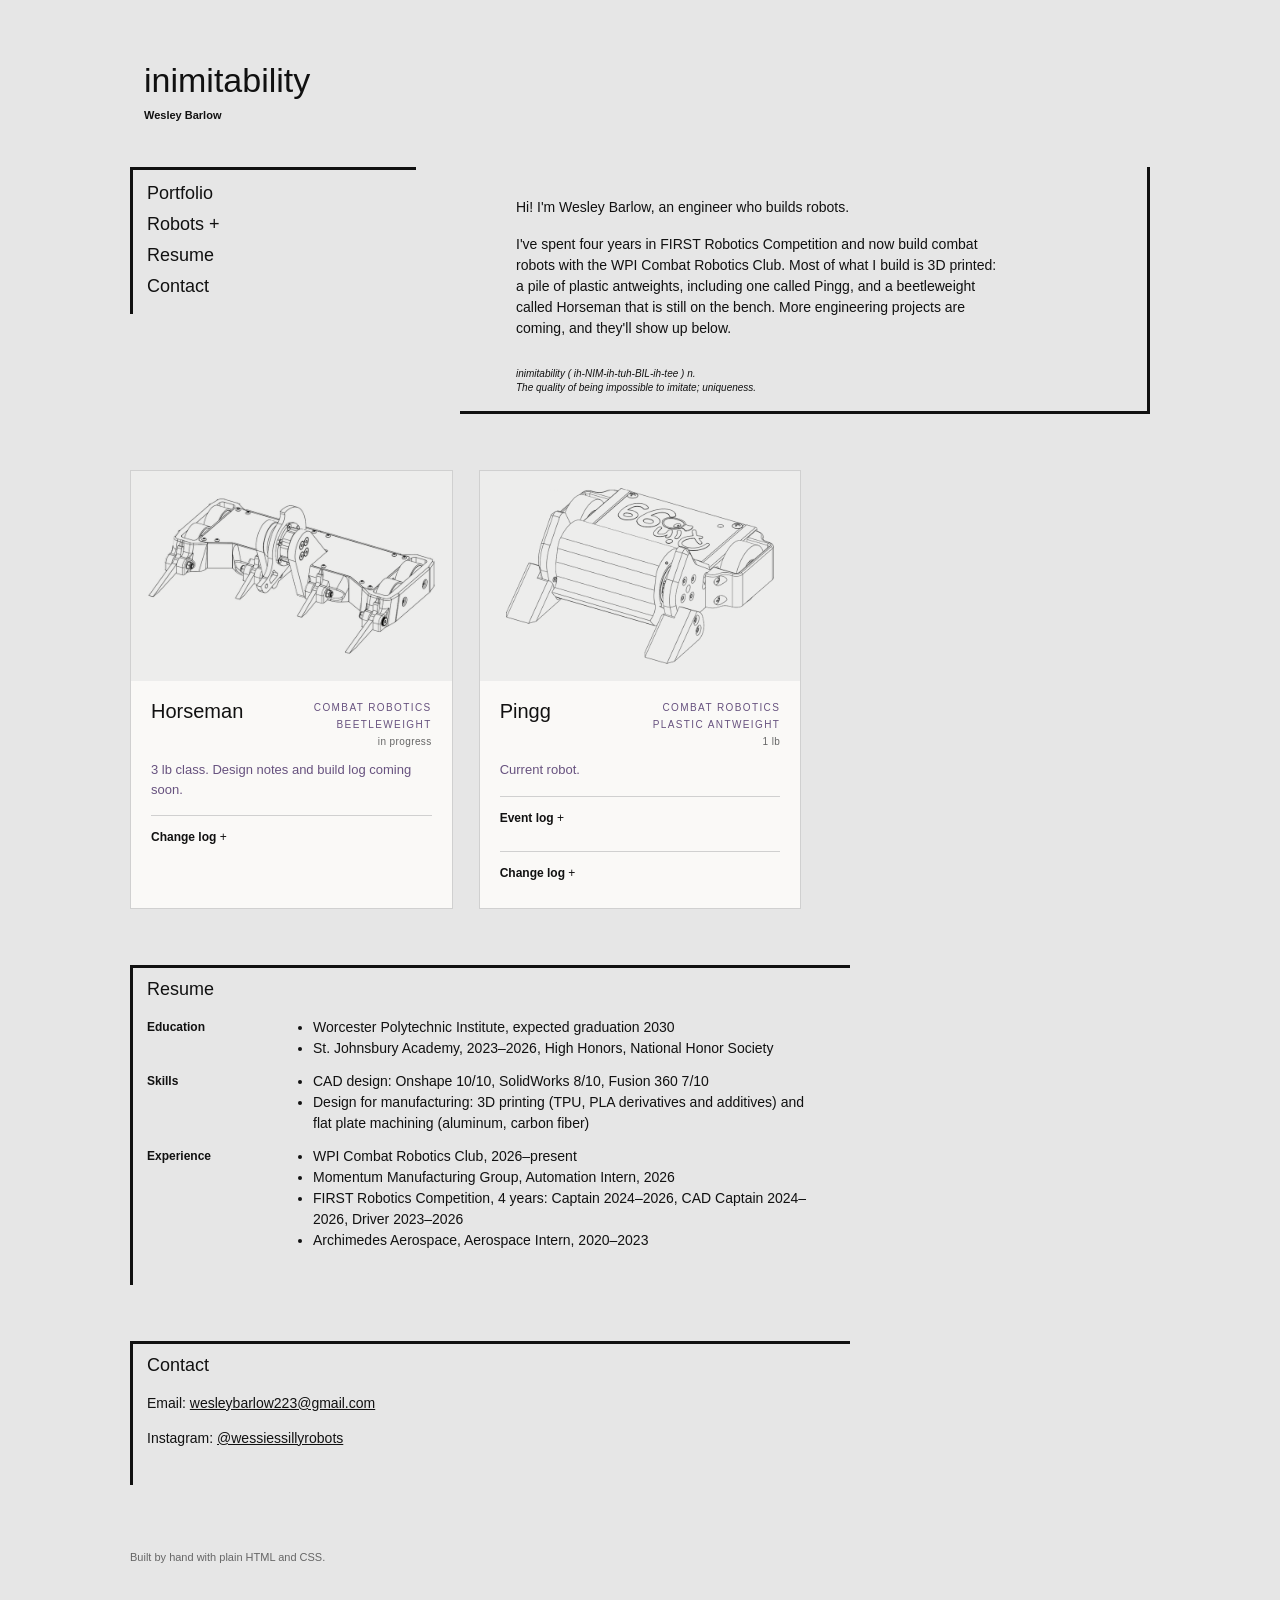
==== commit 374e5c64: "new stuff lol" ====
--- a/index.html
+++ b/index.html
@@ -164,6 +164,43 @@
   text-align: center;
 }
 
+/* hover wipe: a robot photo sits behind its CAD drawing. On hover, a clipping
+   rectangle over the CAD image shrinks from the right, wiping it away to
+   reveal the photo underneath. */
+.card-img.wipe { position: relative; }
+
+.card-img.wipe img {
+  position: absolute;
+  inset: 0;
+  width: 100%;
+  height: 100%;
+  box-sizing: border-box;
+  padding: 10px;
+  object-fit: contain;
+}
+
+.card-img.wipe .layer-photo {
+  z-index: 1;
+  mix-blend-mode: normal;
+}
+
+.card-img.wipe .layer-cad {
+  z-index: 2;
+  background: var(--card-img);
+  mix-blend-mode: normal;
+  clip-path: inset(0 0 0 0);
+  transition: clip-path 0.7s linear;
+}
+
+.card-img.wipe:hover .layer-cad,
+.card-img.wipe:focus-within .layer-cad {
+  clip-path: inset(0 100% 0 0);
+}
+
+@media (prefers-reduced-motion: reduce) {
+  .card-img.wipe .layer-cad { transition: none; }
+}
+
 .card-body {
   padding: 18px 20px 20px;
   display: grid;
@@ -333,9 +370,8 @@
       <details>
         <summary>Robots</summary>
         <div class="sub">
-          <a href="#riegel">Riegel (beetleweight)</a>
+          <a href="#horseman">Horseman (beetleweight)</a>
           <a href="#pingg">Pingg (antweight)</a>
-          <a href="#riegel-plant">Riegel Plant (antweight)</a>
         </div>
       </details>
       <a href="#resume">Resume</a>
@@ -344,7 +380,7 @@
 
     <section class="intro">
       <p>Hi! I'm Wesley Barlow, an engineer who builds robots.</p>
-      <p>I've spent four years in FIRST Robotics Competition and now build combat robots with the WPI Combat Robotics Club. Most of what I build is 3D printed: a pile of plastic antweights, including one called Pingg, and a beetleweight called Riegel that is still on the bench. More engineering projects are coming, and they'll show up below.</p>
+      <p>I've spent four years in FIRST Robotics Competition and now build combat robots with the WPI Combat Robotics Club. Most of what I build is 3D printed: a pile of plastic antweights, including one called Pingg, and a beetleweight called Horseman that is still on the bench. More engineering projects are coming, and they'll show up below.</p>
 
       <div class="definition">
         <p>inimitability ( <span>ih-NIM-ih-tuh-BIL-ih-tee</span> ) n.</p>
@@ -365,18 +401,21 @@
          and point the <img src="images/your-file.png"> at it.
       Newest projects go first.
       To add an entry to a robot's event log or change log, copy one <li> inside its
-      "event-log" block (see Pingg or Riegel), newest entry first.
-      A robot with no log yet just leaves the "event-log" block out.
+      "event-log" block (see Pingg), newest entry first.
+      A robot with no log yet just leaves the "event-log" block out (see Horseman).
+      To add a hover photo for a robot, give its "card-img" the class "wipe" and add a
+      "layer-photo" <img> before the "layer-cad" <img> (see Pingg). A card with only a
+      CAD image, no class and no second image, just shows that image with no hover effect.
       The event log and change log are click-to-open dropdowns (<details> elements). Copy either
       block the same way and add new entries at the top, newest first.
     -->
 
-    <article class="card" id="riegel">
+    <article class="card" id="horseman">
       <div class="card-img">
-        <img src="[data-uri]" alt="CAD line drawing of Riegel, a beetleweight combat robot">
+        <img src="[data-uri]" alt="CAD line drawing of Horseman, a beetleweight combat robot">
       </div>
       <div class="card-body">
-        <h3>Riegel</h3>
+        <h3>Horseman</h3>
         <p class="meta">Combat robotics<br>Beetleweight<span class="status">in progress</span></p>
         <p class="card-note">3 lb class. Design notes and build log coming soon.</p>
 
@@ -384,38 +423,18 @@
           <summary>Change log</summary>
           <ul>
             <li>
-              <span class="event-name">10/04/26</span>
-              <span class="event-notes">Combined the front guards and corralling forks, added deflection guards, and separated the uprights.</span>
+              <span class="event-name">11/05/26</span>
+              <span class="event-notes">Changed. Every. Single. Bolt. To imperial to lower costs.</span>
             </li>
           </ul>
         </details>
       </div>
     </article>
 
-        <article class="card" id="riegel-plant">
-      <div class="card-img">
-        <img src="[data-uri]" alt="CAD line drawing of Riegel Plant, a plastic antweight combat robot">
-      </div>
-      <div class="card-body">
-        <h3>Riegel Plant</h3>
-        <p class="meta">Combat robotics<br>Plastic antweight<span class="status">1 lb</span></p>
-        <p class="card-note">Test platform for Riegel's design and driving. Design notes and build log coming soon.</p>
-
-        <details class="event-log">
-          <summary>Change log</summary>
-          <ul>
-            <li>
-              <span class="event-name">09/26/26</span>
-              <span class="event-notes">Created Riegel Plant for testing the design and driving of the beetleweight Riegel.</span>
-            </li>
-          </ul>
-        </details>
-      </div>
-    </article>
-
 <article class="card" id="pingg">
-      <div class="card-img">
-        <img src="[data-uri]" alt="CAD line drawing of Pingg, an antweight combat robot">
+      <div class="card-img wipe" tabindex="0">
+        <img class="layer-photo" src="[data-uri]